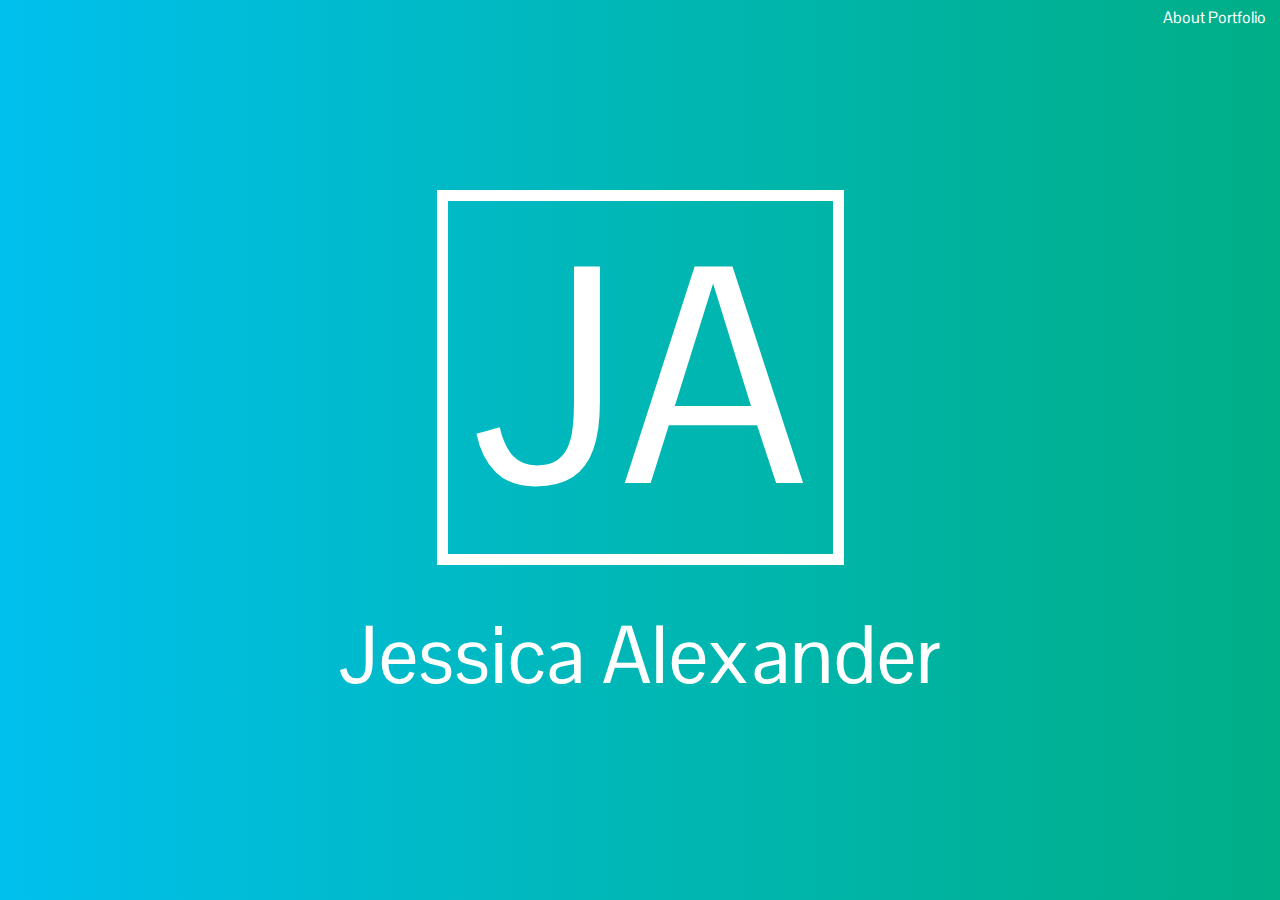
==== index.html @ a88fb278 "added class name to about li" ====
<!DOCTYPE html>
<html>
  <head>
    <meta charset="utf-8">
    <title>JA</title>
    <link rel="stylesheet" href="stylesheets/style.css">
    <link rel="stylesheet" href="stylesheets/basic.css">
    <link href="https://fonts.googleapis.com/css?family=Pontano+Sans" rel="stylesheet">
  </head>
  <body>
    <nav class="nav-bar">
      <li class="about-link">About</li>
      <li class="">Portfolio</li>
    </nav>
    <div>
      <p class="intials">JA</p>
    </div>

    <div >
      <h2 class="name">Jessica Alexander</h2>
      <!-- <p><span class="title">Web Developer</span></p> -->
    </div>

  <div class="portfolio">


    <div class="project-container">
      <div class="project-image">
        <img src="images/beep-mainpage.png" alt="image of a highway late at night">

      </div>
      <div class="project-description">
        <div class="project-summary">
          <p>
            <h1 class="project-title"> Beep</h1>
            Autonomous Car sharing app that allows a user to sign up as a passenger or owner, and make car reservations.

            <h2 class="sub-heading">Highlights:</h2>
              <ul>
                <li>Mobile First </li>
                <li>Responsive Design</li>
                <li>No frameworks</li>
                <li>MVC Architecture</li>
              </ul>
          </p>
        </div>
        <div class="project-tools">
          <p>
            <h2 class="tools">Tools:</h2>
            HTML, CSS, Javascript, Jquery, Rails, Ruby, Postgres, mySQL, SCSS
          </p>
        </div>
        <div class="project-github">


          <p> <a href="https://github.com/jessica-alexander/beep" target="_blank"><span class="button">Github</span></a>  <a href="https://obscure-bastion-41307.herokuapp.com/" target="_blank"><span class ="button">View</span></a>
            <!-- <a href="https://github.com/jessica-alexander/beep"> <i class="fa fa-github fa-lg" aria-hidden="true"></i></a>
            <a href=""><i class="fa fa-globe fa-lg" aria-hidden="true"></i></a> -->
          </p>
        </div>
      </div>

    </div>

      <div class="project-container">
        <div class="project-image">
          <img src="images/seatyoself.png" alt="image of table of food">

        </div>
        <div class="project-description">
          <div class="project-summary">
            <p>
              <h1 class="project-title"> SeatYoSelf</h1>
              Restaurant reservation booking app, that allows users to search for restaurants by cuisine, price, and location.

              <h2 class="sub-heading">Highlights:</h2>
                <ul>
                  <li>MVC Architecture</li>
                  <li>ORM Framework</li>
                </ul>
            </p>
          </div>
          <div class="project-tools">
            <p>
              <h2 class="tools">Tools:</h2>
              HTML, CSS, Rails, Ruby, mySQL, SCSS
            </p>
          </div>
          <div class="project-github">


            <p> <a href="https://github.com/jessica-alexander/seatyourself" target="_blank"><span class="button">Github</span></a>
              <!-- <a href="https://github.com/jessica-alexander/beep"> <i class="fa fa-github fa-lg" aria-hidden="true"></i></a>
              <a href=""><i class="fa fa-globe fa-lg" aria-hidden="true"></i></a> -->
            </p>
          </div>
        </div>
      </div>
    </div>
    <script src="https://ajax.googleapis.com/ajax/libs/jquery/3.2.1/jquery.min.js"></script>
  </body>
</html>
---- stylesheets/style.css ----
body {

    background: #00c0ee; /* For browsers that do not support gradients */
    background: -webkit-linear-gradient(left, #00c0ee,#00b7b5, #00ae87); /* For Safari 5.1 to 6.0 */
    background: -o-linear-gradient(right, #00c0ee,#00b7b5, #00ae87); /* For Opera 11.1 to 12.0 */
    background: -moz-linear-gradient(right, #00c0ee,#00b7b5, #00ae87); /* For Firefox 3.6 to 15 */
    background: linear-gradient(to right, #00c0ee ,#00b7b5, #00ae87); /* Standard syntax */
}

p.intials {
    font-size: 303px;
    margin-top: 12%;
    border: solid 11px white;
    /*margin-left: 33%;*/
    padding: 25px;
    display: inline-block;
}

h2.name, p.intials{
  color: white;
  text-align: center;
  /*font-family:'Josefin Sans', sans-serif;*/
  /*font-family: 'Wire One', sans-serif;*/
  /*font-family: 'Orienta', sans-serif;*/
  /*font-family: 'Playfair Display', serif;*/
  /*font-family: 'Playfair Display', serif;*/
  font-family: 'Pontano Sans', sans-serif;
}

h2.name {
    margin-top: 50px;
    font-size: 500%;
}
.title{
  text-align: center;
  border: 1px solid black;

}
div {
  text-align: center;
}

.portfolio{
  display: none;
  z-index: 100;
  height: 500px;
  width: 100%;
  background: black;
  opacity: 0.7;
}
li {
    display: inline;
}

nav.nav-bar {
    text-align: right;
    padding: 10px 14px;
    color: white;
    font-family: 'Pontano Sans', sans-serif;
}

.project-container {
  height: 350px;
  max-width: 800px;
  clear: both;
  border: 1px lightgrey solid;
  position: relative;
  overflow: hidden;
  margin: auto;
  margin-bottom: 50px;
  margin-top: 20px;
  padding-bottom: 40px;
  background-color: white;
  box-shadow: 2px 1px 6px 1px #00bee4;
}

.project-image {
  width: 51%;
  float: left;
  max-width: 100%;
  positon: relative;
  padding-bottom: 20px;
  padding-left: 20px;
  padding-top: 30px;
  height: auto;
}

img {
  max-width: 100%;

}

.projects-title {
    color: white;
    padding: 18px 10px;
    font-size: 22pt;
    background: #1b1b19;
    text-align: center;
    margin: 20px 0px 68px 0px;
    box-shadow: 1px 1px 1px 1px #090909;
}

.project-description {
  width: 40%;
  float: left;
  padding-left: 20px;
  padding-top: 30px
}

h1.project-title {
    font-size: 30px;
    padding-bottom: 10px;
    padding-top: 5px;
    color: darkgoldenrod;
}

h2.tools {
    padding-top: 10px;
    padding-bottom: 10px;
    font-size: 18px;
    color: #dd9a37;
}

.project-description{
  color: grey;
}

.project-github {
  padding-top: 20px;
}

span.button {
    border: 1px solid;
    padding: 10px;
    margin-left: 9px;
    background-color: darkgoldenrod;
    color: white;
}
a {
    text-decoration: none;
}

h2.sub-heading {
    padding: 18px 0px 5px 0px;
    color: goldenrod;
}

.header {
    padding: 15px;
    color: darkgoldenrod;
    font-size: 20pt;

}
.footer {
  background: white;
  color: darkgoldenrod;
  margin-top: 60px;
  max-width: 100%;
  text-align: center;
  padding: 20px;
  margin-bottom: 0;
  position: absolute;
  bottom: 0;
  width: 100%;
}

@media (max-width: 500px) {

  .project-image {
    // width: 51%;
    /* float: left; */
    /* max-width: 100%; */
    positon: relative;
    // padding-bottom: 20px;
    // padding-left: 20px;
    // padding-top: 30px;
    padding: 30px 0px 20px 0px;
    height: auto;
    width: 100%;
  }

  .project-description{
    width: 100%;
  }

  .project-github {
    padding-top: 20px 0px;

}

.project-container {
  height: auto;
  background: white;
  clear: both;
  border: 1px lightgrey solid;
  position: relative;
  overflow: hidden;
  margin: 15px 10px;
  padding: 10px 10px 25px 10px;
}

.project-summary {
  padding: 0px 10px 0px 5px;
}

span.button {
  margin-left: 0px;

}
---- stylesheets/basic.css ----
/*normalize*/
/* http://meyerweb.com/eric/tools/css/reset/
   v2.0 | 20110126
   License: none (public domain)
*/

html, body, div, span, applet, object, iframe,
h1, h2, h3, h4, h5, h6, p, blockquote, pre,
a, abbr, acronym, address, big, cite, code,
del, dfn, em, img, ins, kbd, q, s, samp,
small, strike, strong, sub, sup, tt, var,
b, u, i, center,
dl, dt, dd, ol, ul, li,
fieldset, form, label, legend,
table, caption, tbody, tfoot, thead, tr, th, td,
article, aside, canvas, details, embed,
figure, figcaption, footer, header, hgroup,
menu, nav, output, ruby, section, summary,
time, mark, audio, video {
	margin: 0;
	padding: 0;
	border: 0;
	font-size: 100%;
	font: inherit;
	vertical-align: baseline;
}
/* HTML5 display-role reset for older browsers */
article, aside, details, figcaption, figure,
footer, header, hgroup, menu, nav, section {
	display: block;
}
body {
	line-height: 1;
}
ol, ul {
	list-style: none;
}
blockquote, q {
	quotes: none;
}
blockquote:before, blockquote:after,
q:before, q:after {
	content: '';
	content: none;
}
table {
	border-collapse: collapse;
	border-spacing: 0;
}

@import "style", "portfolio";
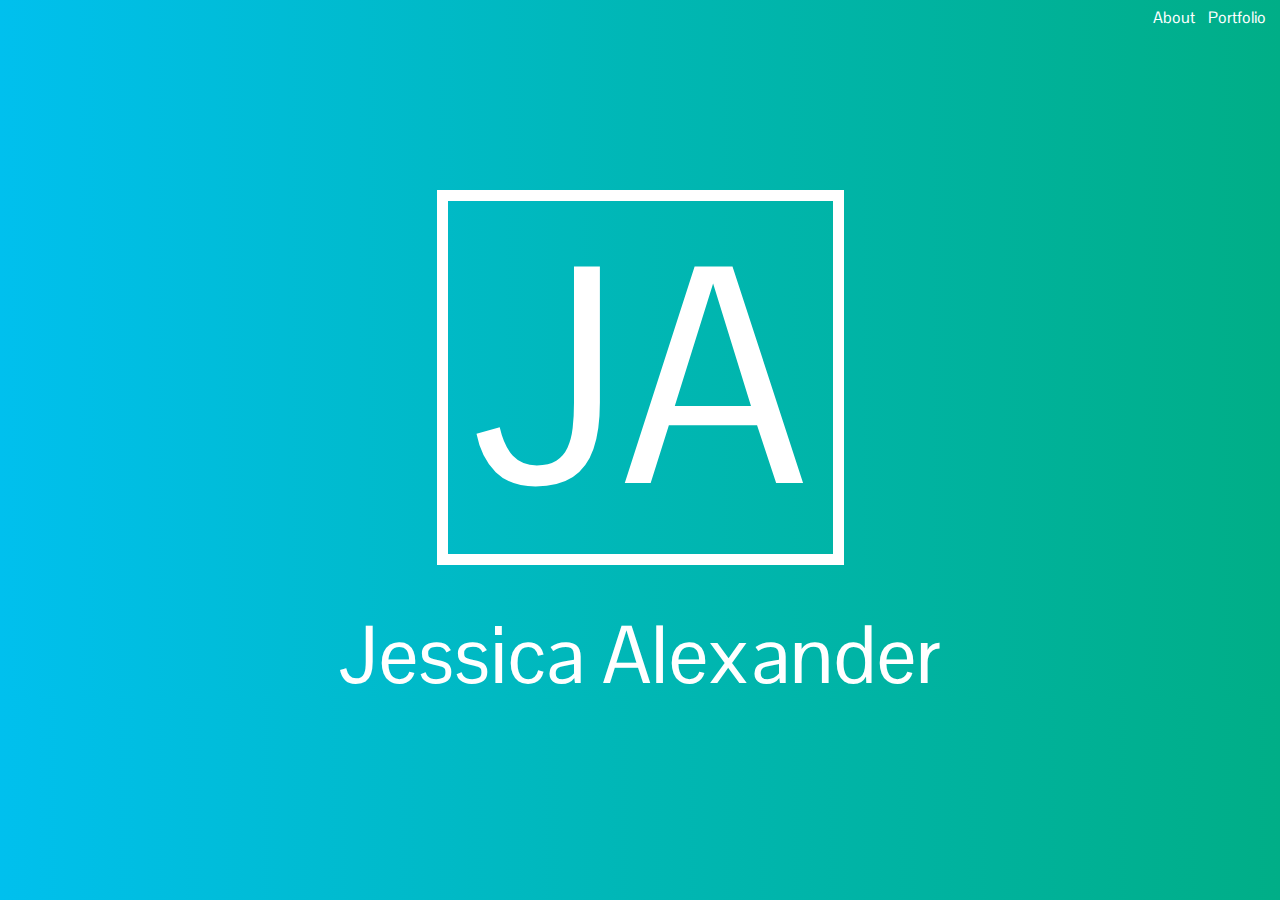
==== commit 23607bb0: "added more text to title tag." ====
--- a/index.html
+++ b/index.html
@@ -2,7 +2,7 @@
 <html>
   <head>
     <meta charset="utf-8">
-    <title>JA</title>
+    <title>JA Front-End Developer</title>
     <link rel="stylesheet" href="stylesheets/style.css">
     <link rel="stylesheet" href="stylesheets/basic.css">
     <link href="https://fonts.googleapis.com/css?family=Pontano+Sans" rel="stylesheet">
--- a/stylesheets/style.css
+++ b/stylesheets/style.css
@@ -57,6 +57,10 @@
     padding: 10px 14px;
     color: white;
     font-family: 'Pontano Sans', sans-serif;
+}
+
+li.about-link {
+  padding-right: 10px;
 }
 
 .project-container {
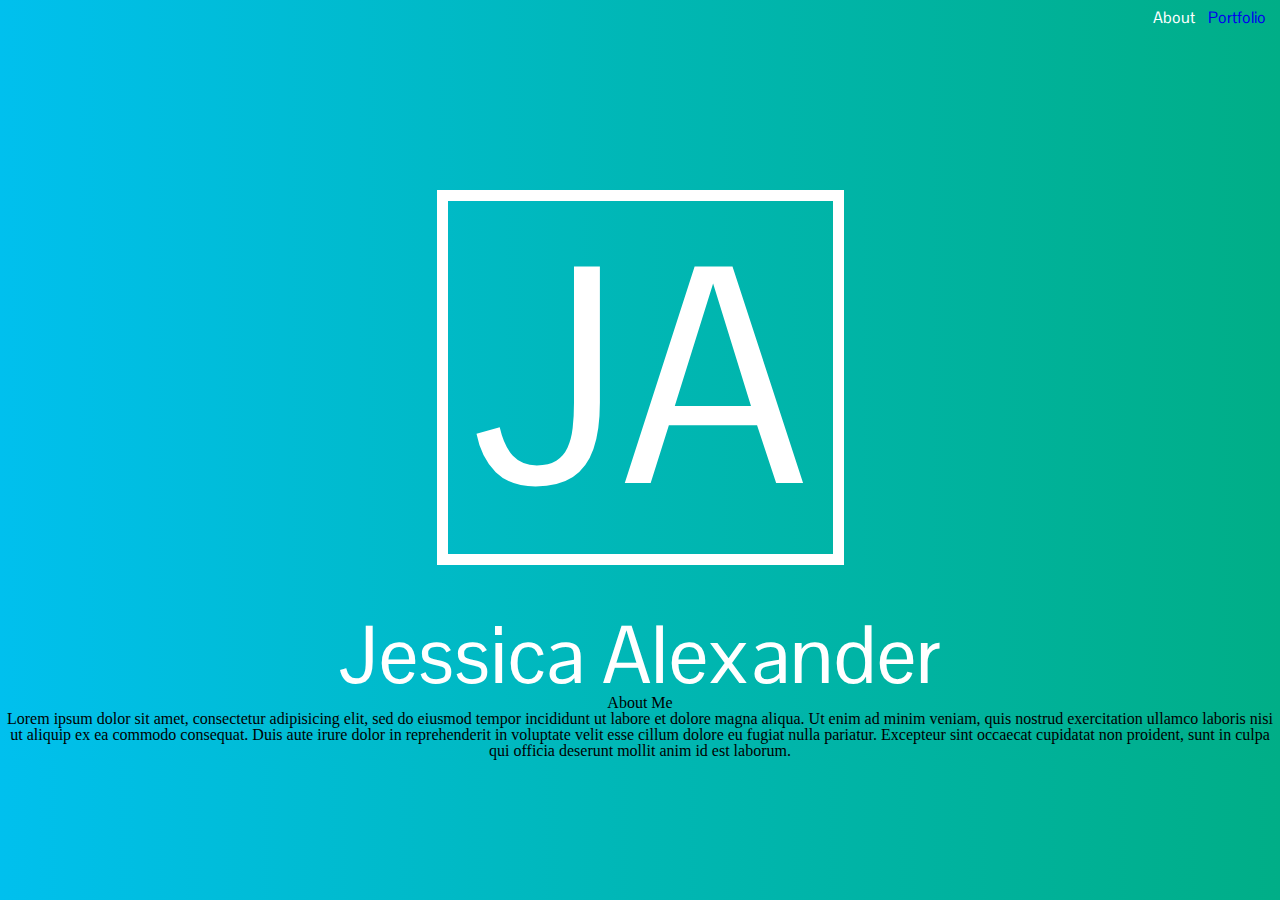
==== commit a3d6b57c: "added link to portfolio page, added about div, added About Me header to div, added p tag and filler " ====
--- a/index.html
+++ b/index.html
@@ -6,11 +6,12 @@
     <link rel="stylesheet" href="stylesheets/style.css">
     <link rel="stylesheet" href="stylesheets/basic.css">
     <link href="https://fonts.googleapis.com/css?family=Pontano+Sans" rel="stylesheet">
+    <meta name="viewport" content="width=device-width, initial-scale=1.0">
   </head>
   <body>
     <nav class="nav-bar">
       <li class="about-link">About</li>
-      <li class="">Portfolio</li>
+      <a href="portfolio.html"><li class="">Portfolio</li></a>
     </nav>
     <div>
       <p class="intials">JA</p>
@@ -19,6 +20,16 @@
     <div >
       <h2 class="name">Jessica Alexander</h2>
       <!-- <p><span class="title">Web Developer</span></p> -->
+    </div>
+
+    <div class="about">
+      <h1>About Me</h1>
+      <p>Lorem ipsum dolor sit amet, consectetur adipisicing elit, sed do eiusmod tempor incididunt
+         ut labore et dolore magna aliqua. Ut enim ad minim veniam, quis nostrud exercitation ullamco
+         laboris nisi ut aliquip ex ea commodo consequat. Duis aute irure dolor in reprehenderit in
+         voluptate velit esse cillum dolore eu fugiat nulla pariatur. Excepteur sint occaecat cupidatat
+         non proident, sunt in culpa qui officia deserunt mollit anim id est laborum.
+      </p>
     </div>
 
   <div class="portfolio">
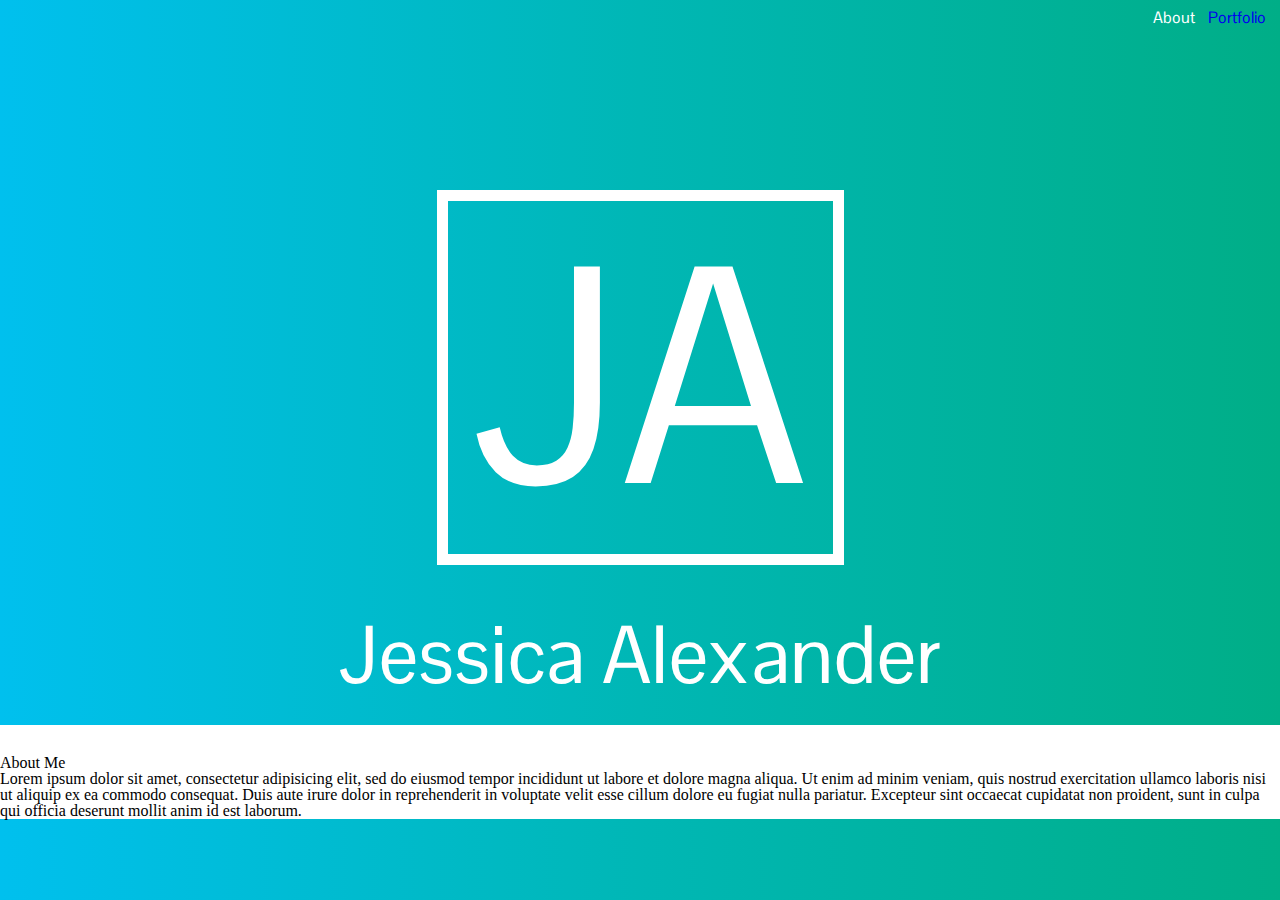
==== commit 284ffddf: "added class name to p tag' git push" ====
--- a/index.html
+++ b/index.html
@@ -23,8 +23,8 @@
     </div>
 
     <div class="about">
-      <h1>About Me</h1>
-      <p>Lorem ipsum dolor sit amet, consectetur adipisicing elit, sed do eiusmod tempor incididunt
+      <h1 class="about-header">About Me</h1>
+      <p class="about-content">Lorem ipsum dolor sit amet, consectetur adipisicing elit, sed do eiusmod tempor incididunt
          ut labore et dolore magna aliqua. Ut enim ad minim veniam, quis nostrud exercitation ullamco
          laboris nisi ut aliquip ex ea commodo consequat. Duis aute irure dolor in reprehenderit in
          voluptate velit esse cillum dolore eu fugiat nulla pariatur. Excepteur sint occaecat cupidatat
--- a/stylesheets/style.css
+++ b/stylesheets/style.css
@@ -155,6 +155,13 @@
     font-size: 20pt;
 
 }
+
+.about{
+  margin-top: 30px;
+  padding-top: 30px;
+  background-color: white;
+  text-align: left;
+}
 .footer {
   background: white;
   color: darkgoldenrod;
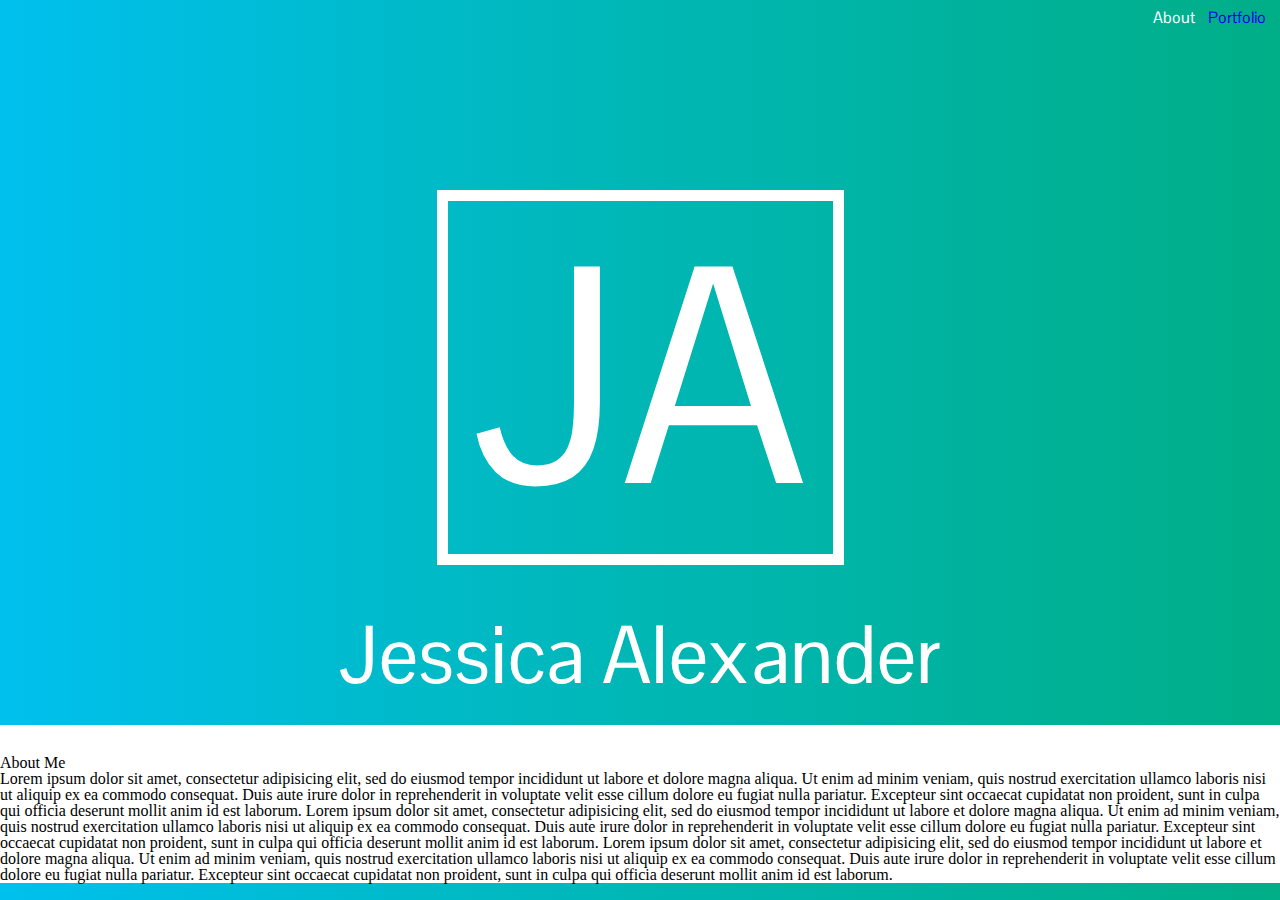
==== commit 906913bc: "added filler text to about p tag" ====
--- a/index.html
+++ b/index.html
@@ -24,7 +24,20 @@
 
     <div class="about">
       <h1 class="about-header">About Me</h1>
-      <p class="about-content">Lorem ipsum dolor sit amet, consectetur adipisicing elit, sed do eiusmod tempor incididunt
+      <p class="about-content">
+         Lorem ipsum dolor sit amet, consectetur adipisicing elit, sed do eiusmod tempor incididunt
+         ut labore et dolore magna aliqua. Ut enim ad minim veniam, quis nostrud exercitation ullamco
+         laboris nisi ut aliquip ex ea commodo consequat. Duis aute irure dolor in reprehenderit in
+         voluptate velit esse cillum dolore eu fugiat nulla pariatur. Excepteur sint occaecat cupidatat
+         non proident, sunt in culpa qui officia deserunt mollit anim id est laborum.
+
+         Lorem ipsum dolor sit amet, consectetur adipisicing elit, sed do eiusmod tempor incididunt
+         ut labore et dolore magna aliqua. Ut enim ad minim veniam, quis nostrud exercitation ullamco
+         laboris nisi ut aliquip ex ea commodo consequat. Duis aute irure dolor in reprehenderit in
+         voluptate velit esse cillum dolore eu fugiat nulla pariatur. Excepteur sint occaecat cupidatat
+         non proident, sunt in culpa qui officia deserunt mollit anim id est laborum.
+
+         Lorem ipsum dolor sit amet, consectetur adipisicing elit, sed do eiusmod tempor incididunt
          ut labore et dolore magna aliqua. Ut enim ad minim veniam, quis nostrud exercitation ullamco
          laboris nisi ut aliquip ex ea commodo consequat. Duis aute irure dolor in reprehenderit in
          voluptate velit esse cillum dolore eu fugiat nulla pariatur. Excepteur sint occaecat cupidatat
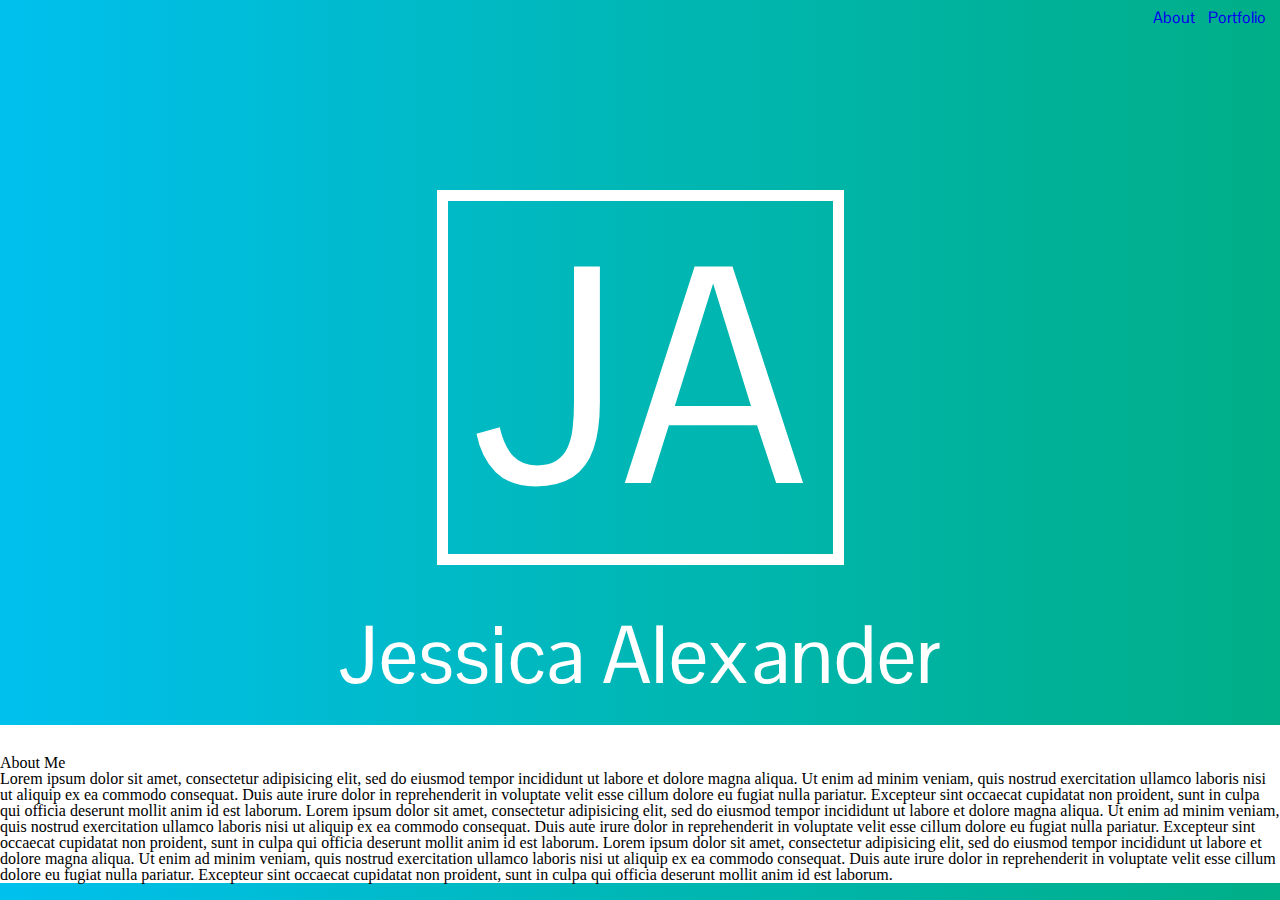
==== commit 047dd534: "added an id to the about header, add link to About in nav bar" ====
--- a/index.html
+++ b/index.html
@@ -10,7 +10,7 @@
   </head>
   <body>
     <nav class="nav-bar">
-      <li class="about-link">About</li>
+      <a href="#about"><li class="about-link">About</li></a>
       <a href="portfolio.html"><li class="">Portfolio</li></a>
     </nav>
     <div>
@@ -23,7 +23,7 @@
     </div>
 
     <div class="about">
-      <h1 class="about-header">About Me</h1>
+      <h1 class="about-header" id="about">About Me</h1>
       <p class="about-content">
          Lorem ipsum dolor sit amet, consectetur adipisicing elit, sed do eiusmod tempor incididunt
          ut labore et dolore magna aliqua. Ut enim ad minim veniam, quis nostrud exercitation ullamco
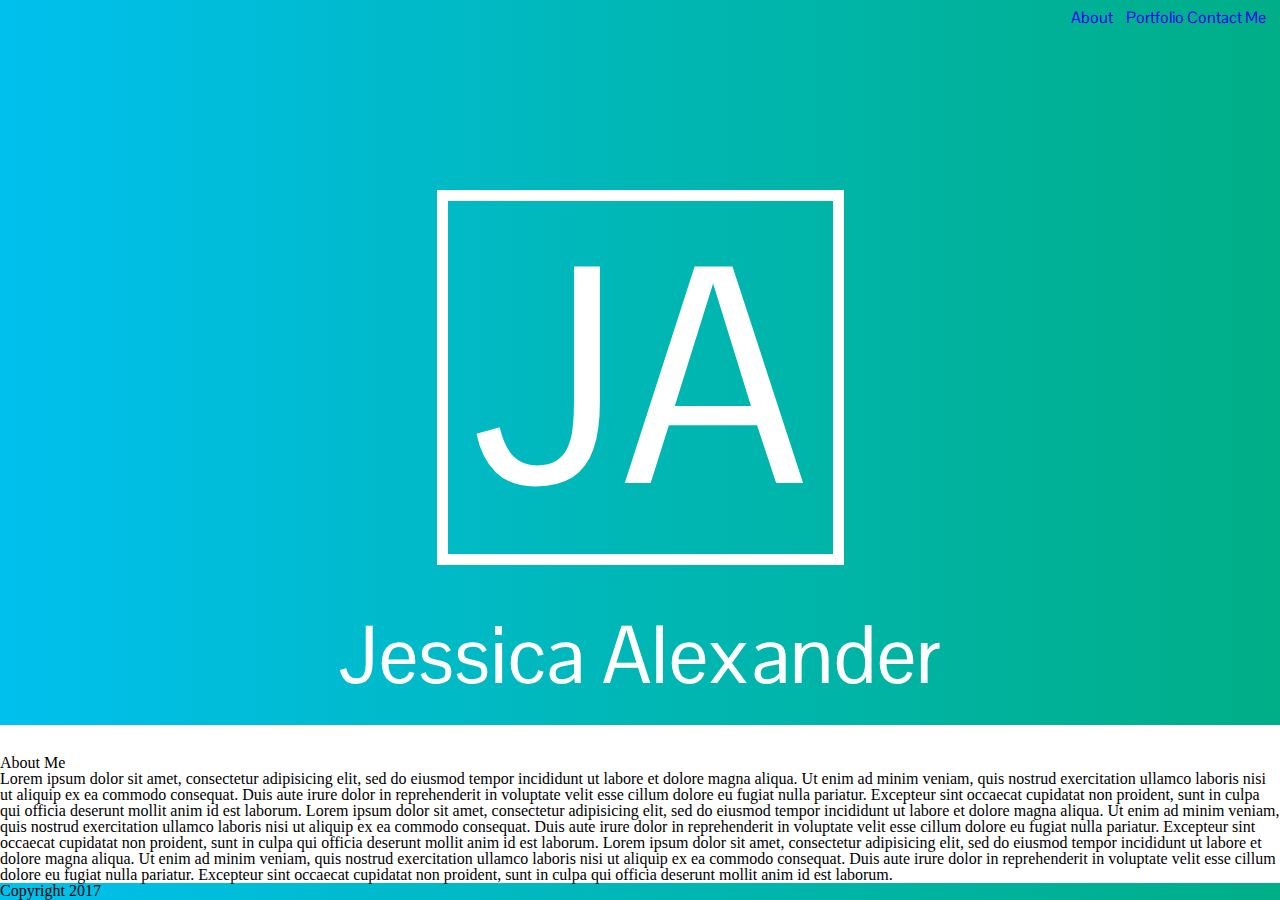
==== commit 423e2a86: "added current changes" ====
--- a/index.html
+++ b/index.html
@@ -12,6 +12,7 @@
     <nav class="nav-bar">
       <a href="#about"><li class="about-link">About</li></a>
       <a href="portfolio.html"><li class="">Portfolio</li></a>
+      <a href="mailto:jessicaafreelance@gmail.com">Contact Me</a>
     </nav>
     <div>
       <p class="intials">JA</p>
@@ -121,6 +122,8 @@
         </div>
       </div>
     </div>
+
+    <footer class="footer-footer"> Copyright 2017 </footer>
     <script src="https://ajax.googleapis.com/ajax/libs/jquery/3.2.1/jquery.min.js"></script>
   </body>
 </html>
